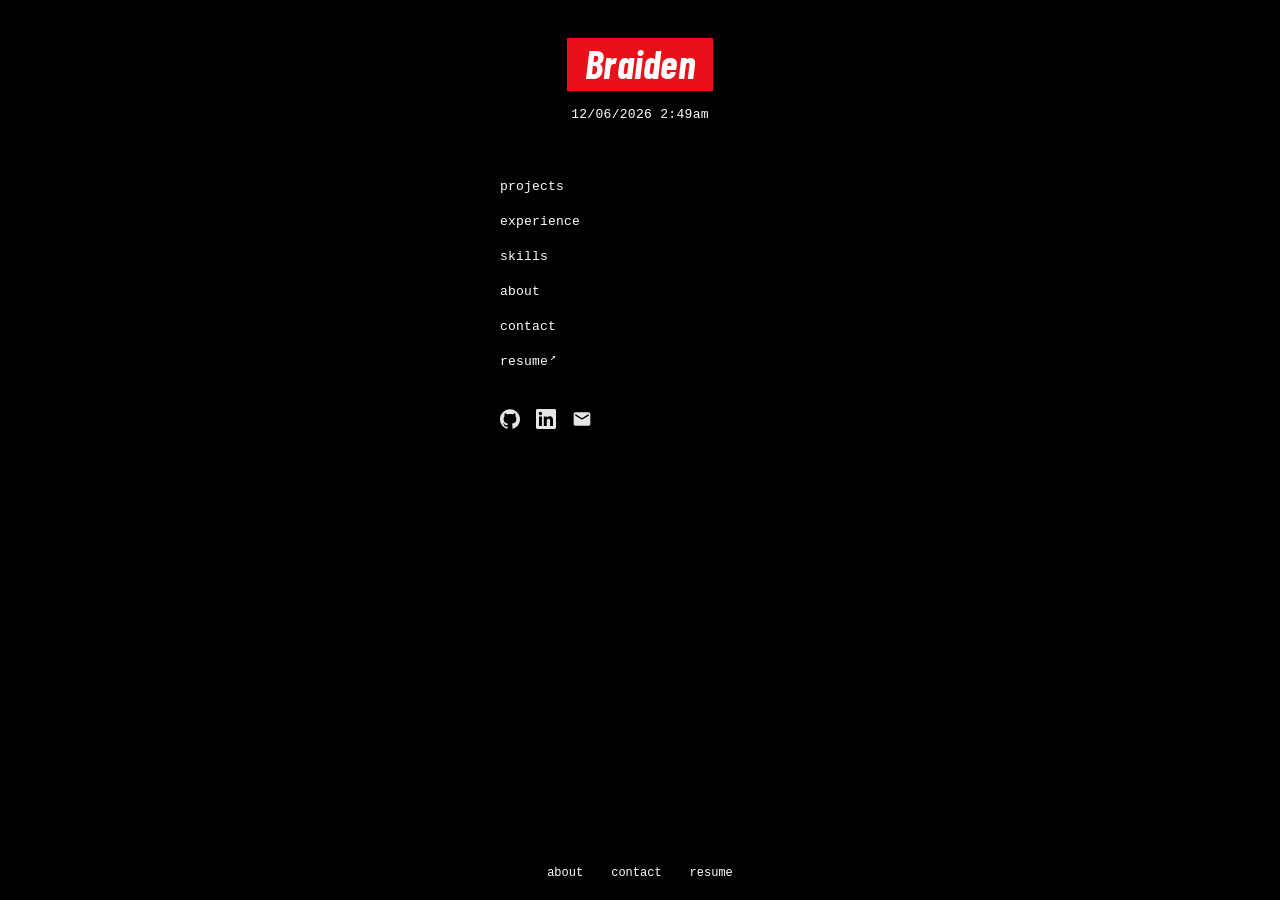
==== index.html @ 254460cc "Initial commit: Braiden Arriola personal website" ====
<!DOCTYPE html>
<html lang="en">
<head>
  <meta charset="UTF-8">
  <meta name="viewport" content="width=device-width, initial-scale=1.0">
  <title>Braiden K. Arriola</title>
  <link rel="stylesheet" href="css/style.css">
</head>
<body class="home-body">

  <div class="home-main">
    <header class="site-header">
      <a href="index.html" class="logo-wrap">
        <div class="logo-box">
          <span>Braiden</span>
        </div>
      </a>
      <div class="site-clock" id="clock"></div>
    </header>

    <nav class="home-nav">
      <a href="projects.html">projects</a>
      <a href="experience.html">experience</a>
      <a href="skills.html">skills</a>
      <a href="about.html">about</a>
      <a href="contact.html">contact</a>
      <a href="brand_assets/Braiden K. Arriola Resume 2026 (13).pdf" target="_blank">
        resume<span class="ext">↗</span>
      </a>
    </nav>

    <div class="social-row">
      <!-- GitHub -->
      <a href="https://github.com/brviden" target="_blank" aria-label="GitHub">
        <svg viewBox="0 0 24 24" xmlns="http://www.w3.org/2000/svg">
          <path d="M12 .297c-6.63 0-12 5.373-12 12 0 5.303 3.438 9.8 8.205 11.385.6.113.82-.258.82-.577 0-.285-.01-1.04-.015-2.04-3.338.724-4.042-1.61-4.042-1.61C4.422 18.07 3.633 17.7 3.633 17.7c-1.087-.744.084-.729.084-.729 1.205.084 1.838 1.236 1.838 1.236 1.07 1.835 2.809 1.305 3.495.998.108-.776.417-1.305.76-1.605-2.665-.3-5.466-1.332-5.466-5.93 0-1.31.465-2.38 1.235-3.22-.135-.303-.54-1.523.105-3.176 0 0 1.005-.322 3.3 1.23.96-.267 1.98-.399 3-.405 1.02.006 2.04.138 3 .405 2.28-1.552 3.285-1.23 3.285-1.23.645 1.653.24 2.873.12 3.176.765.84 1.23 1.91 1.23 3.22 0 4.61-2.805 5.625-5.475 5.92.42.36.81 1.096.81 2.22 0 1.606-.015 2.896-.015 3.286 0 .315.21.69.825.57C20.565 22.092 24 17.592 24 12.297c0-6.627-5.373-12-12-12"/>
        </svg>
      </a>

      <!-- LinkedIn -->
      <a href="https://www.linkedin.com/in/braidena" target="_blank" aria-label="LinkedIn">
        <svg viewBox="0 0 24 24" xmlns="http://www.w3.org/2000/svg">
          <path d="M20.447 20.452h-3.554v-5.569c0-1.328-.027-3.037-1.852-3.037-1.853 0-2.136 1.445-2.136 2.939v5.667H9.351V9h3.414v1.561h.046c.477-.9 1.637-1.85 3.37-1.85 3.601 0 4.267 2.37 4.267 5.455v6.286zM5.337 7.433c-1.144 0-2.063-.926-2.063-2.065 0-1.138.92-2.063 2.063-2.063 1.14 0 2.064.925 2.064 2.063 0 1.139-.925 2.065-2.064 2.065zm1.782 13.019H3.555V9h3.564v11.452zM22.225 0H1.771C.792 0 0 .774 0 1.729v20.542C0 23.227.792 24 1.771 24h20.451C23.2 24 24 23.227 24 22.271V1.729C24 .774 23.2 0 22.222 0h.003z"/>
        </svg>
      </a>

      <!-- Email -->
      <a href="mailto:koaxx316@gmail.com" aria-label="Email">
        <svg viewBox="0 0 24 24" xmlns="http://www.w3.org/2000/svg">
          <path d="M20 4H4c-1.1 0-1.99.9-1.99 2L2 18c0 1.1.9 2 2 2h16c1.1 0 2-.9 2-2V6c0-1.1-.9-2-2-2zm0 4l-8 5-8-5V6l8 5 8-5v2z"/>
        </svg>
      </a>
    </div>
  </div>

  <footer class="home-footer">
    <a href="about.html">about</a>
    <a href="contact.html">contact</a>
    <a href="brand_assets/Braiden K. Arriola Resume 2026 (13).pdf" target="_blank">resume</a>
  </footer>

  <script>
    function updateClock() {
      const now = new Date();
      const mm = String(now.getMonth() + 1).padStart(2, '0');
      const dd = String(now.getDate()).padStart(2, '0');
      const yyyy = now.getFullYear();
      let h = now.getHours();
      const min = String(now.getMinutes()).padStart(2, '0');
      const ampm = h >= 12 ? 'pm' : 'am';
      h = h % 12 || 12;
      document.getElementById('clock').textContent =
        mm + '/' + dd + '/' + yyyy + ' ' + h + ':' + min + ampm;
    }
    updateClock();
    setInterval(updateClock, 1000);
  </script>
</body>
</html>
---- css/style.css ----
@import url('https://fonts.googleapis.com/css2?family=Barlow+Condensed:ital,wght@1,700&display=swap');

* {
  margin: 0;
  padding: 0;
  box-sizing: border-box;
}

:root {
  --red: #e8111a;
  --black: #000;
  --white: #fff;
  --mono: 'Courier New', Courier, monospace;
}

html, body {
  background: var(--black);
  color: var(--white);
  font-family: var(--mono);
  font-size: 14px;
  line-height: 1.5;
  min-height: 100vh;
}

a {
  color: var(--white);
  text-decoration: none;
}

a:hover {
  text-decoration: underline;
}

/* =====================
   LOGO
   ===================== */

.logo-wrap {
  display: inline-block;
  text-decoration: none;
}

.logo-box {
  display: inline-block;
  background: var(--red);
  padding: 5px 18px 8px;
  line-height: 1;
}

.logo-box span {
  font-family: 'Barlow Condensed', sans-serif;
  font-style: italic;
  font-weight: 700;
  color: var(--white);
  font-size: 40px;
  letter-spacing: 0.5px;
  display: block;
}

/* =====================
   HEADER
   ===================== */

.site-header {
  text-align: center;
  padding: 38px 24px 0;
}

.site-clock {
  margin-top: 14px;
  font-size: 13px;
  letter-spacing: 0.3px;
  color: var(--white);
}

/* =====================
   HOME PAGE
   ===================== */

.home-body {
  display: flex;
  flex-direction: column;
  min-height: 100vh;
}

.home-main {
  flex: 1;
  display: flex;
  flex-direction: column;
  align-items: center;
  padding-bottom: 80px;
}

.home-nav {
  padding: 44px 0 28px;
  width: 280px;
}

.home-nav a {
  display: block;
  font-size: 13px;
  line-height: 2.7;
  letter-spacing: 0.2px;
  color: var(--white);
  text-decoration: none;
}

.home-nav a:hover {
  text-decoration: underline;
}

.home-nav a .ext {
  font-size: 10px;
  vertical-align: super;
  margin-left: 2px;
}

/* =====================
   SOCIAL ICONS
   ===================== */

.social-row {
  display: flex;
  gap: 16px;
  width: 280px;
  align-items: center;
  padding: 2px 0;
}

.social-row a {
  display: flex;
  align-items: center;
  justify-content: center;
  text-decoration: none;
  color: var(--white);
  opacity: 0.9;
  transition: opacity 0.15s;
}

.social-row a:hover {
  opacity: 0.5;
  text-decoration: none;
}

.social-row svg {
  width: 20px;
  height: 20px;
  fill: var(--white);
}

/* =====================
   HOME FOOTER
   ===================== */

.home-footer {
  display: flex;
  justify-content: center;
  gap: 28px;
  padding: 18px 24px;
  border-top: none;
}

.home-footer a {
  font-size: 12px;
  color: var(--white);
  text-decoration: none;
}

.home-footer a:hover {
  text-decoration: underline;
}

/* =====================
   INNER PAGE LAYOUT
   ===================== */

.inner-body {
  display: flex;
  flex-direction: column;
  min-height: 100vh;
}

.inner-main {
  flex: 1;
  max-width: 620px;
  margin: 44px auto 100px;
  padding: 0 40px;
  width: 100%;
}

.section-heading {
  font-size: 13px;
  font-weight: bold;
  margin-bottom: 28px;
  letter-spacing: 0.2px;
}

/* =====================
   ABOUT PAGE
   ===================== */

.about-text p {
  font-size: 13px;
  line-height: 2.1;
  color: #d0d0d0;
  margin-bottom: 18px;
}

/* =====================
   PROJECTS PAGE
   ===================== */

.project-entry {
  margin-bottom: 44px;
  border-top: 1px solid #222;
  padding-top: 24px;
}

.project-entry:first-child {
  border-top: none;
  padding-top: 0;
}

.project-title {
  font-size: 13px;
  font-weight: bold;
  margin-bottom: 4px;
}

.project-stack {
  font-size: 11px;
  color: #888;
  margin-bottom: 14px;
  font-style: italic;
}

.project-entry ul {
  list-style: none;
  padding: 0;
}

.project-entry ul li {
  font-size: 12px;
  line-height: 2.1;
  color: #ccc;
  padding-left: 14px;
  position: relative;
}

.project-entry ul li::before {
  content: '—';
  position: absolute;
  left: 0;
  color: #555;
}

/* =====================
   EXPERIENCE PAGE
   ===================== */

.exp-entry {
  margin-bottom: 44px;
  border-top: 1px solid #222;
  padding-top: 24px;
}

.exp-entry:first-child {
  border-top: none;
  padding-top: 0;
}

.exp-header {
  display: flex;
  justify-content: space-between;
  align-items: baseline;
  flex-wrap: wrap;
  gap: 8px;
  margin-bottom: 2px;
}

.exp-company {
  font-size: 13px;
  font-weight: bold;
}

.exp-location {
  font-size: 12px;
  color: #888;
}

.exp-sub {
  display: flex;
  justify-content: space-between;
  align-items: baseline;
  flex-wrap: wrap;
  gap: 8px;
  margin-bottom: 14px;
}

.exp-role {
  font-size: 12px;
  font-style: italic;
  color: #ccc;
}

.exp-date {
  font-size: 11px;
  color: #888;
  font-style: italic;
}

.exp-entry ul {
  list-style: none;
  padding: 0;
}

.exp-entry ul li {
  font-size: 12px;
  line-height: 2.1;
  color: #ccc;
  padding-left: 14px;
  position: relative;
}

.exp-entry ul li::before {
  content: '—';
  position: absolute;
  left: 0;
  color: #555;
}

/* =====================
   SKILLS PAGE
   ===================== */

.skills-section {
  margin-bottom: 36px;
  border-top: 1px solid #222;
  padding-top: 24px;
}

.skills-section:first-child {
  border-top: none;
  padding-top: 0;
}

.skills-label {
  font-size: 12px;
  font-weight: bold;
  margin-bottom: 10px;
  color: #fff;
  text-transform: uppercase;
  letter-spacing: 0.5px;
}

.skills-list {
  display: flex;
  flex-wrap: wrap;
  gap: 10px;
}

.skill-tag {
  font-size: 11px;
  color: #aaa;
  border: 1px solid #333;
  padding: 3px 10px;
  font-family: var(--mono);
}

/* =====================
   CONTACT PAGE
   ===================== */

.contact-row {
  display: flex;
  justify-content: space-between;
  align-items: baseline;
  border-top: 1px solid #222;
  padding: 18px 0;
}

.contact-row:first-child {
  border-top: none;
}

.contact-label {
  font-size: 12px;
  color: #888;
  text-transform: uppercase;
  letter-spacing: 0.5px;
}

.contact-value {
  font-size: 13px;
  color: var(--white);
  text-decoration: none;
}

.contact-value:hover {
  text-decoration: underline;
}

/* =====================
   INNER FOOTER
   ===================== */

.inner-footer {
  display: flex;
  justify-content: space-between;
  padding: 18px 40px;
  max-width: 620px;
  margin: 0 auto;
  width: 100%;
}

.inner-footer a {
  font-size: 13px;
  color: var(--white);
  text-decoration: none;
}

.inner-footer a:hover {
  text-decoration: underline;
}

/* =====================
   RESPONSIVE
   ===================== */

@media (max-width: 600px) {
  .home-nav,
  .social-row {
    width: 240px;
  }

  .inner-main {
    padding: 0 24px;
    margin-top: 36px;
  }

  .exp-header,
  .exp-sub {
    flex-direction: column;
    gap: 2px;
  }

  .inner-footer {
    flex-wrap: wrap;
    gap: 12px;
    padding: 16px 24px;
  }

  .contact-row {
    flex-direction: column;
    gap: 4px;
  }
}
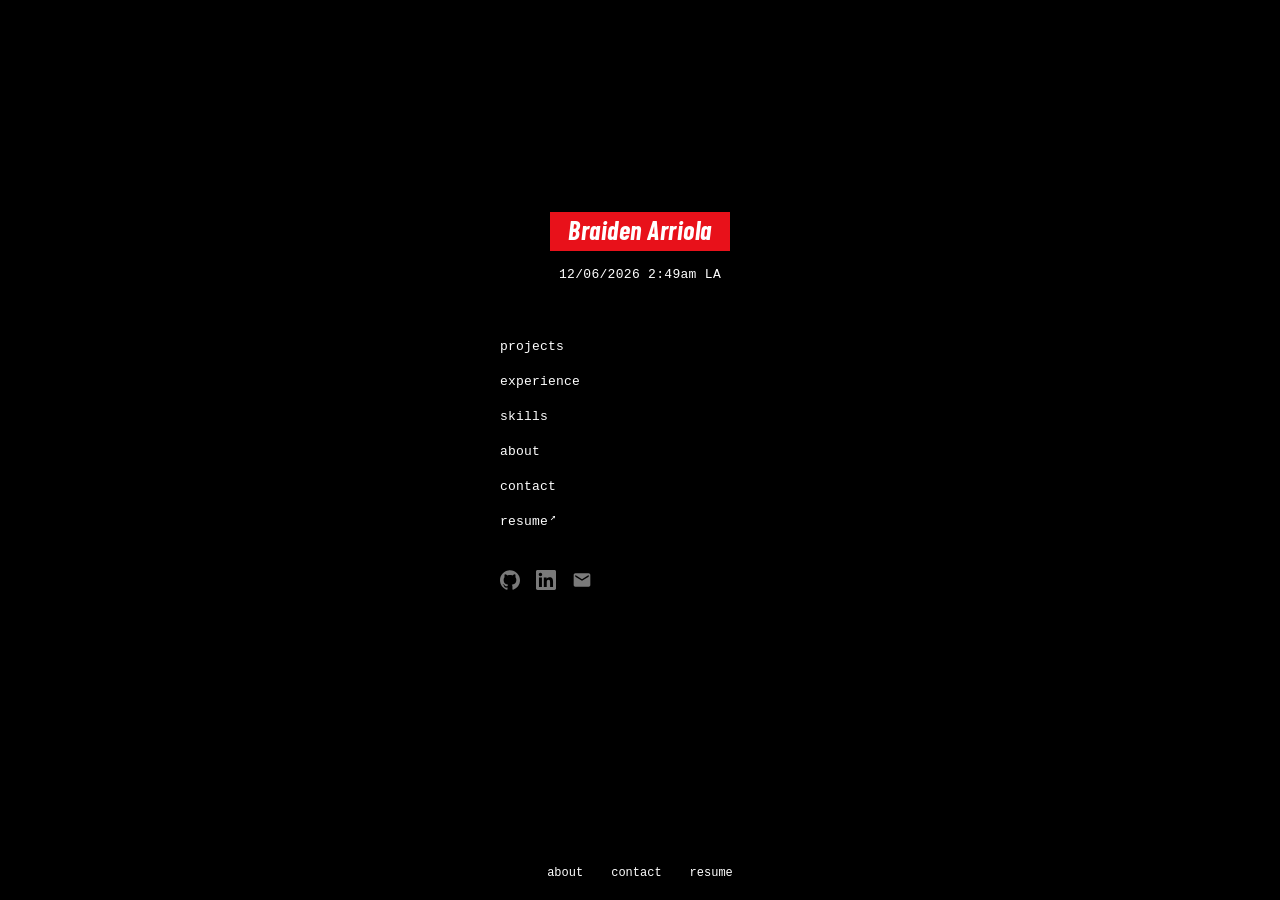
==== commit 05183bf4: "Update logo, clock, social icons, and add Spotify project - Resize logo font and update name to Brai" ====
--- a/index.html
+++ b/index.html
@@ -12,7 +12,7 @@
     <header class="site-header">
       <a href="index.html" class="logo-wrap">
         <div class="logo-box">
-          <span>Braiden</span>
+          <span>Braiden Arriola</span>
         </div>
       </a>
       <div class="site-clock" id="clock"></div>
@@ -70,7 +70,7 @@
       const ampm = h >= 12 ? 'pm' : 'am';
       h = h % 12 || 12;
       document.getElementById('clock').textContent =
-        mm + '/' + dd + '/' + yyyy + ' ' + h + ':' + min + ampm;
+        mm + '/' + dd + '/' + yyyy + ' ' + h + ':' + min + ampm + ' LA';
     }
     updateClock();
     setInterval(updateClock, 1000);
--- a/css/style.css
+++ b/css/style.css
@@ -52,7 +52,7 @@
   font-style: italic;
   font-weight: 700;
   color: var(--white);
-  font-size: 40px;
+  font-size: 26px;
   letter-spacing: 0.5px;
   display: block;
 }
@@ -88,6 +88,7 @@
   display: flex;
   flex-direction: column;
   align-items: center;
+  justify-content: center;
   padding-bottom: 80px;
 }
 
@@ -132,7 +133,7 @@
   align-items: center;
   justify-content: center;
   text-decoration: none;
-  color: var(--white);
+  color: #888;
   opacity: 0.9;
   transition: opacity 0.15s;
 }
@@ -145,7 +146,7 @@
 .social-row svg {
   width: 20px;
   height: 20px;
-  fill: var(--white);
+  fill: #888;
 }
 
 /* =====================
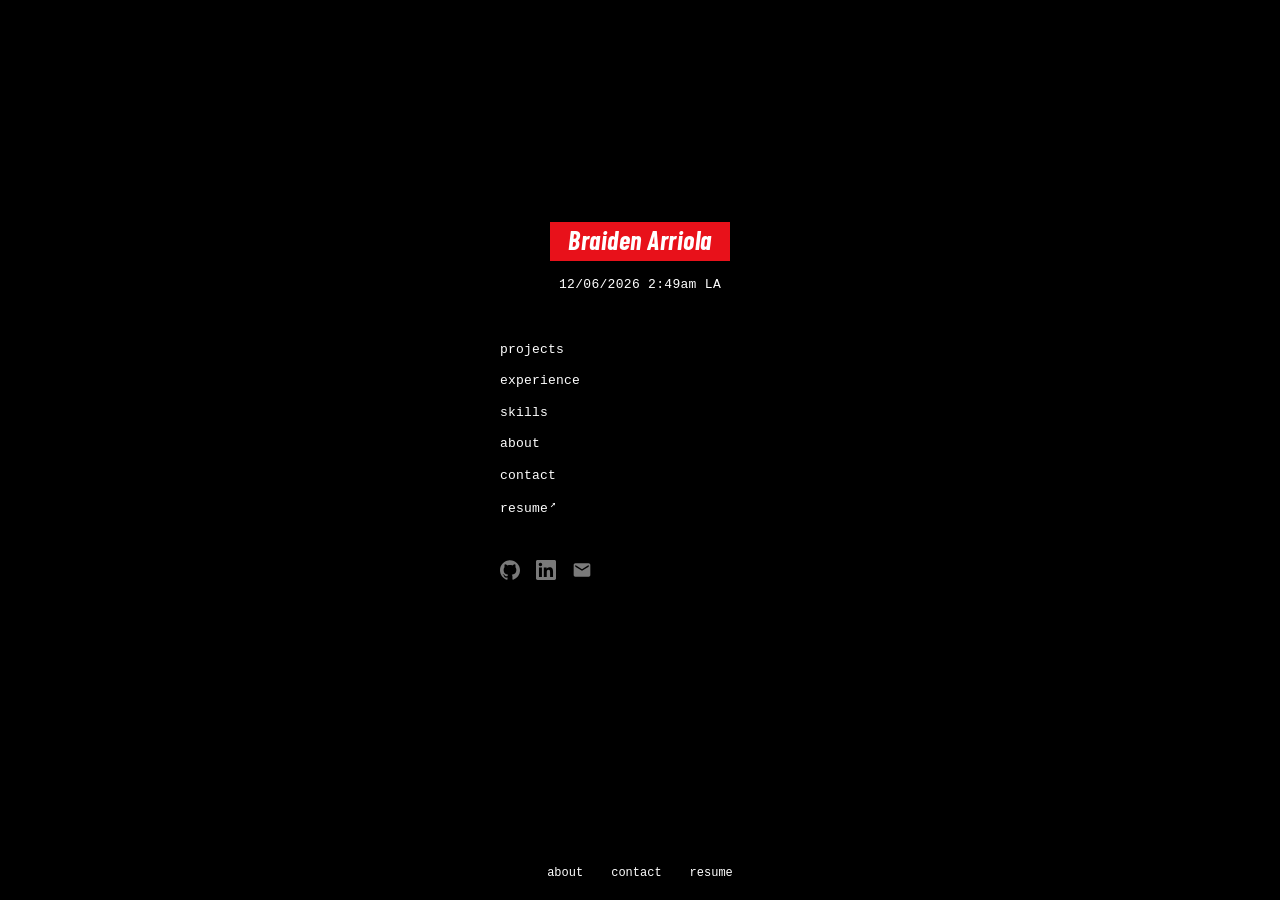
==== commit 9dba6c56: "Tighten red hover box and add smooth fade transitions between pages Co-Authored-By: Claude Sonnet 4." ====
--- a/index.html
+++ b/index.html
@@ -75,5 +75,6 @@
     updateClock();
     setInterval(updateClock, 1000);
   </script>
+  <script src="js/transitions.js"></script>
 </body>
 </html>
--- a/css/style.css
+++ b/css/style.css
@@ -22,6 +22,15 @@
   min-height: 100vh;
 }
 
+body {
+  opacity: 0;
+  transition: opacity 0.3s ease;
+}
+
+body.visible {
+  opacity: 1;
+}
+
 a {
   color: var(--white);
   text-decoration: none;
@@ -95,19 +104,27 @@
 .home-nav {
   padding: 44px 0 28px;
   width: 280px;
+  display: flex;
+  flex-direction: column;
+  align-items: flex-start;
 }
 
 .home-nav a {
-  display: block;
-  font-size: 13px;
-  line-height: 2.7;
+  display: inline-block;
+  width: fit-content;
+  font-size: 13px;
   letter-spacing: 0.2px;
   color: var(--white);
   text-decoration: none;
+  padding: 1px 4px;
+  margin-left: -4px;
+  margin-bottom: 10px;
 }
 
 .home-nav a:hover {
-  text-decoration: underline;
+  background: var(--red);
+  color: var(--white);
+  text-decoration: none;
 }
 
 .home-nav a .ext {
@@ -425,6 +442,73 @@
 }
 
 /* =====================
+   INNER PAGE: WHITE THEME
+   ===================== */
+
+.inner-body {
+  background: var(--white);
+  color: var(--black);
+}
+
+.inner-body .site-clock {
+  color: #333;
+}
+
+.inner-body a:not(.logo-wrap) {
+  color: var(--black);
+}
+
+.inner-body .section-heading {
+  color: var(--black);
+}
+
+.inner-body .about-text p {
+  color: #333;
+}
+
+.inner-body .project-stack,
+.inner-body .exp-location,
+.inner-body .exp-date,
+.inner-body .contact-label {
+  color: #555;
+}
+
+.inner-body .project-entry ul li,
+.inner-body .exp-entry ul li,
+.inner-body .exp-role {
+  color: #333;
+}
+
+.inner-body .project-entry ul li::before,
+.inner-body .exp-entry ul li::before {
+  color: #aaa;
+}
+
+.inner-body .project-entry,
+.inner-body .exp-entry,
+.inner-body .skills-section,
+.inner-body .contact-row {
+  border-color: #e0e0e0;
+}
+
+.inner-body .skills-label {
+  color: var(--black);
+}
+
+.inner-body .skill-tag {
+  color: #444;
+  border-color: #ccc;
+}
+
+.inner-body .inner-footer a {
+  color: var(--black);
+}
+
+.inner-body .contact-value {
+  color: var(--black);
+}
+
+/* =====================
    RESPONSIVE
    ===================== */
 
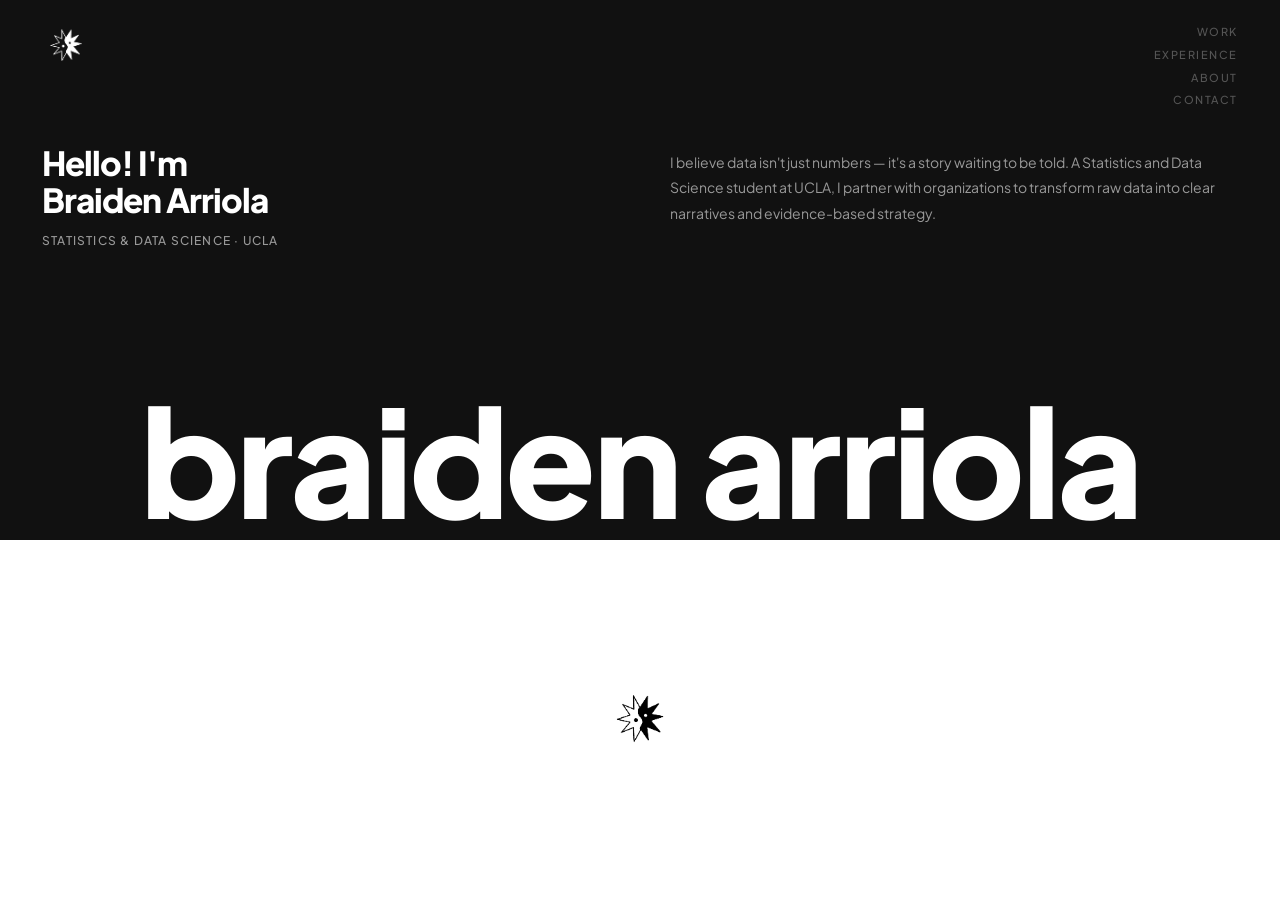
==== commit 84481cf3: "Add wave text, symbol logo, and clean up repo - Replace asterisk nav logo and homepage center star w" ====
--- a/index.html
+++ b/index.html
@@ -6,75 +6,42 @@
   <title>Braiden K. Arriola</title>
   <link rel="stylesheet" href="css/style.css">
 </head>
-<body class="home-body">
+<body class="home-page">
 
-  <div class="home-main">
-    <header class="site-header">
-      <a href="index.html" class="logo-wrap">
-        <div class="logo-box">
-          <span>Braiden Arriola</span>
-        </div>
-      </a>
-      <div class="site-clock" id="clock"></div>
-    </header>
+  <!-- TOP: dark section — nav, greeting, giant name -->
+  <div class="home-top">
 
-    <nav class="home-nav">
-      <a href="projects.html">projects</a>
-      <a href="experience.html">experience</a>
-      <a href="skills.html">skills</a>
-      <a href="about.html">about</a>
-      <a href="contact.html">contact</a>
-      <a href="brand_assets/Braiden K. Arriola Resume 2026 (13).pdf" target="_blank">
-        resume<span class="ext">↗</span>
-      </a>
+    <nav class="site-nav-bar">
+      <div class="nav-logo"><img src="brand_assets/symbol.png" alt="symbol"></div>
+      <div class="nav-links">
+        <a href="projects.html">Work</a>
+        <a href="experience.html">Experience</a>
+        <a href="about.html">About</a>
+        <a href="contact.html">Contact</a>
+      </div>
     </nav>
 
-    <div class="social-row">
-      <!-- GitHub -->
-      <a href="https://github.com/brviden" target="_blank" aria-label="GitHub">
-        <svg viewBox="0 0 24 24" xmlns="http://www.w3.org/2000/svg">
-          <path d="M12 .297c-6.63 0-12 5.373-12 12 0 5.303 3.438 9.8 8.205 11.385.6.113.82-.258.82-.577 0-.285-.01-1.04-.015-2.04-3.338.724-4.042-1.61-4.042-1.61C4.422 18.07 3.633 17.7 3.633 17.7c-1.087-.744.084-.729.084-.729 1.205.084 1.838 1.236 1.838 1.236 1.07 1.835 2.809 1.305 3.495.998.108-.776.417-1.305.76-1.605-2.665-.3-5.466-1.332-5.466-5.93 0-1.31.465-2.38 1.235-3.22-.135-.303-.54-1.523.105-3.176 0 0 1.005-.322 3.3 1.23.96-.267 1.98-.399 3-.405 1.02.006 2.04.138 3 .405 2.28-1.552 3.285-1.23 3.285-1.23.645 1.653.24 2.873.12 3.176.765.84 1.23 1.91 1.23 3.22 0 4.61-2.805 5.625-5.475 5.92.42.36.81 1.096.81 2.22 0 1.606-.015 2.896-.015 3.286 0 .315.21.69.825.57C20.565 22.092 24 17.592 24 12.297c0-6.627-5.373-12-12-12"/>
-        </svg>
-      </a>
+    <div class="home-content">
+      <!-- Left: Sebastian Brooks–style greeting -->
+      <div>
+        <div class="home-greeting">Hello! I'm<br>Braiden Arriola</div>
+        <div class="home-role">Statistics &amp; Data Science · UCLA</div>
+      </div>
+      <!-- Right: tagline -->
+      <p class="home-desc">I believe data isn't just numbers — it's a story waiting to be told. A Statistics and Data Science student at UCLA, I partner with organizations to transform raw data into clear narratives and evidence-based strategy.</p>
+    </div>
 
-      <!-- LinkedIn -->
-      <a href="https://www.linkedin.com/in/braidena" target="_blank" aria-label="LinkedIn">
-        <svg viewBox="0 0 24 24" xmlns="http://www.w3.org/2000/svg">
-          <path d="M20.447 20.452h-3.554v-5.569c0-1.328-.027-3.037-1.852-3.037-1.853 0-2.136 1.445-2.136 2.939v5.667H9.351V9h3.414v1.561h.046c.477-.9 1.637-1.85 3.37-1.85 3.601 0 4.267 2.37 4.267 5.455v6.286zM5.337 7.433c-1.144 0-2.063-.926-2.063-2.065 0-1.138.92-2.063 2.063-2.063 1.14 0 2.064.925 2.064 2.063 0 1.139-.925 2.065-2.064 2.065zm1.782 13.019H3.555V9h3.564v11.452zM22.225 0H1.771C.792 0 0 .774 0 1.729v20.542C0 23.227.792 24 1.771 24h20.451C23.2 24 24 23.227 24 22.271V1.729C24 .774 23.2 0 22.222 0h.003z"/>
-        </svg>
-      </a>
+    <!-- Giant name centered at bottom of dark section -->
+    <div class="home-name">braiden arriola</div>
 
-      <!-- Email -->
-      <a href="mailto:koaxx316@gmail.com" aria-label="Email">
-        <svg viewBox="0 0 24 24" xmlns="http://www.w3.org/2000/svg">
-          <path d="M20 4H4c-1.1 0-1.99.9-1.99 2L2 18c0 1.1.9 2 2 2h16c1.1 0 2-.9 2-2V6c0-1.1-.9-2-2-2zm0 4l-8 5-8-5V6l8 5 8-5v2z"/>
-        </svg>
-      </a>
-    </div>
   </div>
 
-  <footer class="home-footer">
-    <a href="about.html">about</a>
-    <a href="contact.html">contact</a>
-    <a href="brand_assets/Braiden K. Arriola Resume 2026 (13).pdf" target="_blank">resume</a>
-  </footer>
+  <!-- BOTTOM: small white strip with lotus -->
+  <div class="home-bottom">
+    <div class="home-center-star"><img src="brand_assets/symbol.png" alt="symbol"></div>
+  </div>
 
-  <script>
-    function updateClock() {
-      const now = new Date();
-      const mm = String(now.getMonth() + 1).padStart(2, '0');
-      const dd = String(now.getDate()).padStart(2, '0');
-      const yyyy = now.getFullYear();
-      let h = now.getHours();
-      const min = String(now.getMinutes()).padStart(2, '0');
-      const ampm = h >= 12 ? 'pm' : 'am';
-      h = h % 12 || 12;
-      document.getElementById('clock').textContent =
-        mm + '/' + dd + '/' + yyyy + ' ' + h + ':' + min + ampm + ' LA';
-    }
-    updateClock();
-    setInterval(updateClock, 1000);
-  </script>
   <script src="js/transitions.js"></script>
+  <script src="js/wave-text.js"></script>
 </body>
 </html>
--- a/css/style.css
+++ b/css/style.css
@@ -1,542 +1,509 @@
-@import url('https://fonts.googleapis.com/css2?family=Barlow+Condensed:ital,wght@1,700&display=swap');
-
-* {
-  margin: 0;
-  padding: 0;
-  box-sizing: border-box;
-}
+@import url('https://fonts.googleapis.com/css2?family=Plus+Jakarta+Sans:ital,wght@0,300;0,400;0,500;0,600;0,700;0,800;1,400&display=swap');
+
+/* ============================================
+   RESET
+   ============================================ */
+*, *::before, *::after { margin: 0; padding: 0; box-sizing: border-box; }
 
 :root {
-  --red: #e8111a;
-  --black: #000;
-  --white: #fff;
-  --mono: 'Courier New', Courier, monospace;
+  --bg:  #111111;
+  --fg:  #ffffff;
+  --mid: #999999;
+  --dim: #555555;
+  --rule: #2a2a2a;
 }
 
 html, body {
-  background: var(--black);
-  color: var(--white);
-  font-family: var(--mono);
+  min-height: 100%;
+  background: var(--bg);
+  color: var(--fg);
+  -webkit-font-smoothing: antialiased;
+}
+
+body {
+  font-family: 'Plus Jakarta Sans', system-ui, -apple-system, sans-serif;
   font-size: 14px;
-  line-height: 1.5;
-  min-height: 100vh;
-}
-
-body {
+  line-height: 1.6;
   opacity: 0;
-  transition: opacity 0.3s ease;
-}
-
-body.visible {
-  opacity: 1;
-}
-
-a {
-  color: var(--white);
-  text-decoration: none;
-}
-
-a:hover {
-  text-decoration: underline;
-}
-
-/* =====================
-   LOGO
-   ===================== */
-
-.logo-wrap {
+  transition: opacity 0.12s ease;
+}
+body.visible { opacity: 1; }
+
+a { color: inherit; text-decoration: none; }
+
+/* ============================================
+   SHARED NAV BAR
+   ============================================ */
+.site-nav-bar {
+  display: flex;
+  justify-content: space-between;
+  align-items: flex-start;
+  padding: 22px 42px;
+  position: relative;
+  z-index: 10;
+}
+
+.nav-logo {
+  line-height: 1;
+  cursor: pointer;
+}
+.nav-logo a { color: inherit; display: flex; }
+.nav-logo img {
+  width: 48px;
+  height: 48px;
+  filter: invert(1);
+  mix-blend-mode: screen;
+  display: block;
+}
+
+/* Vertical stacked nav on the right — matches reference */
+.nav-links {
+  display: flex;
+  flex-direction: column;
+  align-items: flex-end;
+  gap: 3px;
+}
+
+.nav-links a {
+  font-size: 11px;
+  font-weight: 500;
+  letter-spacing: 0.14em;
+  text-transform: uppercase;
+  color: var(--dim);
+  transition: color 0.2s;
+  line-height: 1.8;
+}
+
+.nav-links a:hover,
+.nav-links a.active {
+  color: var(--fg);
+}
+
+/* ============================================
+   HOME PAGE
+   ============================================ */
+.home-page {
+  display: flex;
+  flex-direction: column;
+  height: 100vh;
+  overflow: hidden;
+}
+
+/* Top section: dark — exactly 60vh so name center lands near 50vh */
+.home-top {
+  flex: 0 0 60vh;
+  display: flex;
+  flex-direction: column;
+  overflow: hidden;
+}
+
+.home-content {
+  display: grid;
+  grid-template-columns: 1fr 1fr;
+  gap: 60px;
+  padding: 12px 42px 0;
+  flex: 1;
+  align-content: start;
+}
+
+/* Left col — Sebastian Brooks greeting style */
+.home-greeting {
+  font-size: clamp(26px, 2.6vw, 38px);
+  font-weight: 800;
+  line-height: 1.1;
+  letter-spacing: -0.03em;
+  color: var(--fg);
+  margin-bottom: 14px;
+}
+
+.home-role {
+  font-size: 12px;
+  font-weight: 500;
+  letter-spacing: 0.1em;
+  text-transform: uppercase;
+  color: var(--mid);
+  margin-bottom: 20px;
+}
+
+.home-actions {
+  display: flex;
+  gap: 20px;
+}
+
+.home-actions a {
+  font-size: 12px;
+  font-weight: 600;
+  color: var(--fg);
+  border-bottom: 1px solid var(--dim);
+  padding-bottom: 2px;
+  transition: border-color 0.2s;
+}
+
+.home-actions a:hover { border-color: var(--fg); }
+
+/* Right col — tagline paragraph */
+.home-desc {
+  font-size: 14px;
+  font-weight: 400;
+  line-height: 1.8;
+  color: var(--mid);
+  padding-top: 6px;
+}
+
+/* Giant name — centered, bottom of dark section */
+.home-name {
+  color: var(--fg);
+  font-weight: 800;
+  letter-spacing: -0.025em;
+  line-height: 0.88;
+  white-space: nowrap;
+  text-align: center;
+  width: 100%;
+  padding: 0 42px 16px;
+  margin-top: auto;
+}
+
+.wave-char {
   display: inline-block;
-  text-decoration: none;
-}
-
-.logo-box {
-  display: inline-block;
-  background: var(--red);
-  padding: 5px 18px 8px;
-  line-height: 1;
-}
-
-.logo-box span {
-  font-family: 'Barlow Condensed', sans-serif;
-  font-style: italic;
-  font-weight: 700;
-  color: var(--white);
-  font-size: 26px;
-  letter-spacing: 0.5px;
-  display: block;
-}
-
-/* =====================
-   HEADER
-   ===================== */
-
-.site-header {
-  text-align: center;
-  padding: 38px 24px 0;
-}
-
-.site-clock {
-  margin-top: 14px;
-  font-size: 13px;
-  letter-spacing: 0.3px;
-  color: var(--white);
-}
-
-/* =====================
-   HOME PAGE
-   ===================== */
-
-.home-body {
-  display: flex;
-  flex-direction: column;
-  min-height: 100vh;
-}
-
-.home-main {
+  transition: transform 0.25s cubic-bezier(0.34, 1.56, 0.64, 1);
+}
+
+.wave-char.wave-active {
+  transform: translateY(-0.12em) scale(1.15);
+}
+
+/* Bottom strip: white — takes remaining 40vh */
+.home-bottom {
   flex: 1;
-  display: flex;
-  flex-direction: column;
+  background: #ffffff;
+  display: flex;
   align-items: center;
   justify-content: center;
-  padding-bottom: 80px;
-}
-
-.home-nav {
-  padding: 44px 0 28px;
-  width: 280px;
-  display: flex;
-  flex-direction: column;
-  align-items: flex-start;
-}
-
-.home-nav a {
-  display: inline-block;
-  width: fit-content;
-  font-size: 13px;
-  letter-spacing: 0.2px;
-  color: var(--white);
-  text-decoration: none;
-  padding: 1px 4px;
-  margin-left: -4px;
-  margin-bottom: 10px;
-}
-
-.home-nav a:hover {
-  background: var(--red);
-  color: var(--white);
-  text-decoration: none;
-}
-
-.home-nav a .ext {
-  font-size: 10px;
-  vertical-align: super;
-  margin-left: 2px;
-}
-
-/* =====================
-   SOCIAL ICONS
-   ===================== */
-
-.social-row {
-  display: flex;
-  gap: 16px;
-  width: 280px;
-  align-items: center;
-  padding: 2px 0;
-}
-
-.social-row a {
-  display: flex;
-  align-items: center;
-  justify-content: center;
-  text-decoration: none;
-  color: #888;
-  opacity: 0.9;
-  transition: opacity 0.15s;
-}
-
-.social-row a:hover {
-  opacity: 0.5;
-  text-decoration: none;
-}
-
-.social-row svg {
-  width: 20px;
-  height: 20px;
-  fill: #888;
-}
-
-/* =====================
-   HOME FOOTER
-   ===================== */
-
-.home-footer {
-  display: flex;
-  justify-content: center;
-  gap: 28px;
-  padding: 18px 24px;
-  border-top: none;
-}
-
-.home-footer a {
-  font-size: 12px;
-  color: var(--white);
-  text-decoration: none;
-}
-
-.home-footer a:hover {
-  text-decoration: underline;
-}
-
-/* =====================
-   INNER PAGE LAYOUT
-   ===================== */
-
-.inner-body {
-  display: flex;
-  flex-direction: column;
+}
+
+.home-center-star {
+  line-height: 1;
+}
+.home-center-star img {
+  width: 72px;
+  height: 72px;
+  display: block;
+}
+
+/* ============================================
+   INNER PAGE SHELL
+   ============================================ */
+.inner-page {
   min-height: 100vh;
+  display: flex;
+  flex-direction: column;
 }
 
 .inner-main {
   flex: 1;
-  max-width: 620px;
-  margin: 44px auto 100px;
-  padding: 0 40px;
-  width: 100%;
-}
-
-.section-heading {
-  font-size: 13px;
-  font-weight: bold;
-  margin-bottom: 28px;
-  letter-spacing: 0.2px;
-}
-
-/* =====================
-   ABOUT PAGE
-   ===================== */
-
-.about-text p {
-  font-size: 13px;
-  line-height: 2.1;
-  color: #d0d0d0;
-  margin-bottom: 18px;
-}
-
-/* =====================
-   PROJECTS PAGE
-   ===================== */
-
-.project-entry {
-  margin-bottom: 44px;
-  border-top: 1px solid #222;
-  padding-top: 24px;
-}
-
-.project-entry:first-child {
-  border-top: none;
-  padding-top: 0;
-}
-
-.project-title {
-  font-size: 13px;
-  font-weight: bold;
-  margin-bottom: 4px;
-}
-
-.project-stack {
+  padding: 32px 42px 64px;
+}
+
+/* Page heading */
+.page-head {
+  margin-bottom: 40px;
+}
+
+.page-head h1 {
+  font-size: clamp(36px, 4vw, 54px);
+  font-weight: 800;
+  letter-spacing: -0.03em;
+  line-height: 1;
+  display: inline-flex;
+  align-items: baseline;
+  gap: 10px;
+}
+
+.page-head-sup {
+  font-size: 13px;
+  font-weight: 400;
+  color: var(--mid);
+  letter-spacing: 0.04em;
+}
+
+/* Site footer */
+.site-footer {
+  padding: 18px 42px;
+  border-top: 1px solid var(--rule);
+  display: flex;
+  gap: 24px;
+}
+
+.site-footer a {
   font-size: 11px;
-  color: #888;
-  margin-bottom: 14px;
-  font-style: italic;
-}
-
-.project-entry ul {
+  font-weight: 500;
+  letter-spacing: 0.1em;
+  text-transform: uppercase;
+  color: var(--dim);
+  transition: color 0.2s;
+}
+
+.site-footer a:hover { color: var(--fg); }
+
+/* ============================================
+   PROJECTS / WORK PAGE
+   ============================================ */
+.work-list {
+  border-top: 1px solid var(--fg);
+}
+
+.work-row {
+  display: grid;
+  grid-template-columns: 54px 1fr;
+  gap: 28px;
+  padding: 30px 0;
+  border-bottom: 1px solid var(--rule);
+}
+
+.work-num {
+  font-size: 13px;
+  font-weight: 500;
+  color: var(--dim);
+  padding-top: 2px;
+}
+
+.work-body {}
+
+.work-name {
+  font-size: 16px;
+  font-weight: 700;
+  letter-spacing: -0.02em;
+  margin-bottom: 5px;
+  display: flex;
+  align-items: center;
+  gap: 6px;
+}
+
+.work-name a { display: flex; align-items: center; gap: 6px; }
+.work-name .ext { font-size: 12px; color: var(--mid); font-weight: 400; }
+
+.work-tags {
+  font-size: 11px;
+  font-weight: 500;
+  color: var(--mid);
+  letter-spacing: 0.06em;
+  text-transform: uppercase;
+  margin-bottom: 12px;
+}
+
+.work-bullets {
   list-style: none;
-  padding: 0;
-}
-
-.project-entry ul li {
-  font-size: 12px;
-  line-height: 2.1;
-  color: #ccc;
-  padding-left: 14px;
+  display: flex;
+  flex-direction: column;
+  gap: 5px;
+}
+
+.work-bullets li {
+  font-size: 13px;
+  color: var(--mid);
+  line-height: 1.55;
+  padding-left: 16px;
   position: relative;
 }
 
-.project-entry ul li::before {
+.work-bullets li::before {
   content: '—';
   position: absolute;
   left: 0;
-  color: #555;
-}
-
-/* =====================
+  color: var(--dim);
+}
+
+/* ============================================
    EXPERIENCE PAGE
-   ===================== */
-
-.exp-entry {
-  margin-bottom: 44px;
-  border-top: 1px solid #222;
-  padding-top: 24px;
-}
-
-.exp-entry:first-child {
-  border-top: none;
-  padding-top: 0;
-}
-
-.exp-header {
-  display: flex;
-  justify-content: space-between;
-  align-items: baseline;
-  flex-wrap: wrap;
-  gap: 8px;
+   ============================================ */
+.exp-list {
+  border-top: 1px solid var(--fg);
+}
+
+.exp-row {
+  display: grid;
+  grid-template-columns: 200px 1fr;
+  gap: 48px;
+  padding: 32px 0;
+  border-bottom: 1px solid var(--rule);
+}
+
+.exp-left {}
+
+.exp-company {
+  display: block;
+  font-size: 13px;
+  font-weight: 700;
+  letter-spacing: -0.01em;
+  margin-bottom: 5px;
+}
+
+.exp-dates {
+  display: block;
+  font-size: 12px;
+  color: var(--mid);
   margin-bottom: 2px;
 }
 
-.exp-company {
-  font-size: 13px;
-  font-weight: bold;
-}
-
 .exp-location {
+  display: block;
   font-size: 12px;
-  color: #888;
-}
-
-.exp-sub {
-  display: flex;
-  justify-content: space-between;
-  align-items: baseline;
-  flex-wrap: wrap;
-  gap: 8px;
+  color: var(--dim);
+}
+
+.exp-right {}
+
+.exp-role {
+  display: block;
+  font-size: 15px;
+  font-weight: 600;
+  letter-spacing: -0.01em;
   margin-bottom: 14px;
 }
 
-.exp-role {
-  font-size: 12px;
-  font-style: italic;
-  color: #ccc;
-}
-
-.exp-date {
-  font-size: 11px;
-  color: #888;
-  font-style: italic;
-}
-
-.exp-entry ul {
+.exp-bullets {
   list-style: none;
-  padding: 0;
-}
-
-.exp-entry ul li {
-  font-size: 12px;
-  line-height: 2.1;
-  color: #ccc;
-  padding-left: 14px;
+  display: flex;
+  flex-direction: column;
+  gap: 5px;
+}
+
+.exp-bullets li {
+  font-size: 13px;
+  color: var(--mid);
+  line-height: 1.55;
+  padding-left: 16px;
   position: relative;
 }
 
-.exp-entry ul li::before {
+.exp-bullets li::before {
   content: '—';
   position: absolute;
   left: 0;
-  color: #555;
-}
-
-/* =====================
-   SKILLS PAGE
-   ===================== */
-
-.skills-section {
-  margin-bottom: 36px;
-  border-top: 1px solid #222;
-  padding-top: 24px;
-}
-
-.skills-section:first-child {
-  border-top: none;
-  padding-top: 0;
-}
-
-.skills-label {
+  color: var(--dim);
+}
+
+/* ============================================
+   ABOUT PAGE
+   ============================================ */
+.about-grid {
+  display: grid;
+  grid-template-columns: 1fr 1.6fr 1fr;
+  gap: 64px;
+  border-top: 1px solid var(--fg);
+  padding-top: 40px;
+}
+
+.about-col-label {
+  font-size: 11px;
+  font-weight: 600;
+  letter-spacing: 0.14em;
+  text-transform: uppercase;
+  color: var(--mid);
+  margin-bottom: 20px;
+}
+
+.about-col p {
+  font-size: 13px;
+  line-height: 1.75;
+  color: var(--fg);
+  margin-bottom: 12px;
+}
+
+.about-col p:last-child { margin-bottom: 0; }
+
+.connect-links {
+  display: flex;
+  flex-direction: column;
+  gap: 4px;
+  margin-top: 4px;
+}
+
+.connect-item {
+  display: flex;
+  align-items: center;
+  gap: 8px;
+  padding: 8px 0;
+  border-bottom: 1px solid var(--rule);
+}
+
+.connect-item:first-child { border-top: 1px solid var(--rule); }
+
+.connect-lbl {
+  font-size: 11px;
+  font-weight: 500;
+  letter-spacing: 0.08em;
+  text-transform: uppercase;
+  color: var(--dim);
+  min-width: 60px;
+}
+
+.connect-val {
+  font-size: 13px;
+  color: var(--fg);
+  transition: color 0.2s;
+}
+
+.connect-val:hover { color: var(--mid); }
+
+/* ============================================
+   CONTACT PAGE
+   ============================================ */
+.contact-list {
+  border-top: 1px solid var(--fg);
+}
+
+.contact-row {
+  display: grid;
+  grid-template-columns: 120px 1fr;
+  gap: 24px;
+  padding: 18px 0;
+  border-bottom: 1px solid var(--rule);
+  align-items: baseline;
+}
+
+.contact-label {
+  font-size: 11px;
+  font-weight: 500;
+  letter-spacing: 0.12em;
+  text-transform: uppercase;
+  color: var(--mid);
+}
+
+.contact-value {
+  font-size: 14px;
+  color: var(--fg);
+  transition: color 0.2s;
+}
+
+.contact-value:hover { color: var(--mid); }
+
+.contact-value .ext {
   font-size: 12px;
-  font-weight: bold;
-  margin-bottom: 10px;
-  color: #fff;
-  text-transform: uppercase;
-  letter-spacing: 0.5px;
-}
-
-.skills-list {
-  display: flex;
-  flex-wrap: wrap;
-  gap: 10px;
-}
-
-.skill-tag {
-  font-size: 11px;
-  color: #aaa;
-  border: 1px solid #333;
-  padding: 3px 10px;
-  font-family: var(--mono);
-}
-
-/* =====================
-   CONTACT PAGE
-   ===================== */
-
-.contact-row {
-  display: flex;
-  justify-content: space-between;
-  align-items: baseline;
-  border-top: 1px solid #222;
-  padding: 18px 0;
-}
-
-.contact-row:first-child {
-  border-top: none;
-}
-
-.contact-label {
-  font-size: 12px;
-  color: #888;
-  text-transform: uppercase;
-  letter-spacing: 0.5px;
-}
-
-.contact-value {
-  font-size: 13px;
-  color: var(--white);
-  text-decoration: none;
-}
-
-.contact-value:hover {
-  text-decoration: underline;
-}
-
-/* =====================
-   INNER FOOTER
-   ===================== */
-
-.inner-footer {
-  display: flex;
-  justify-content: space-between;
-  padding: 18px 40px;
-  max-width: 620px;
-  margin: 0 auto;
-  width: 100%;
-}
-
-.inner-footer a {
-  font-size: 13px;
-  color: var(--white);
-  text-decoration: none;
-}
-
-.inner-footer a:hover {
-  text-decoration: underline;
-}
-
-/* =====================
-   INNER PAGE: WHITE THEME
-   ===================== */
-
-.inner-body {
-  background: var(--white);
-  color: var(--black);
-}
-
-.inner-body .site-clock {
-  color: #333;
-}
-
-.inner-body a:not(.logo-wrap) {
-  color: var(--black);
-}
-
-.inner-body .section-heading {
-  color: var(--black);
-}
-
-.inner-body .about-text p {
-  color: #333;
-}
-
-.inner-body .project-stack,
-.inner-body .exp-location,
-.inner-body .exp-date,
-.inner-body .contact-label {
-  color: #555;
-}
-
-.inner-body .project-entry ul li,
-.inner-body .exp-entry ul li,
-.inner-body .exp-role {
-  color: #333;
-}
-
-.inner-body .project-entry ul li::before,
-.inner-body .exp-entry ul li::before {
-  color: #aaa;
-}
-
-.inner-body .project-entry,
-.inner-body .exp-entry,
-.inner-body .skills-section,
-.inner-body .contact-row {
-  border-color: #e0e0e0;
-}
-
-.inner-body .skills-label {
-  color: var(--black);
-}
-
-.inner-body .skill-tag {
-  color: #444;
-  border-color: #ccc;
-}
-
-.inner-body .inner-footer a {
-  color: var(--black);
-}
-
-.inner-body .contact-value {
-  color: var(--black);
-}
-
-/* =====================
+  color: var(--mid);
+}
+
+/* ============================================
    RESPONSIVE
-   ===================== */
-
-@media (max-width: 600px) {
-  .home-nav,
-  .social-row {
-    width: 240px;
+   ============================================ */
+@media (max-width: 768px) {
+  .site-nav-bar { padding: 18px 24px; }
+  .nav-links { gap: 16px; }
+
+  .home-content {
+    grid-template-columns: 1fr;
+    gap: 24px;
+    padding: 24px 24px 36px;
   }
 
-  .inner-main {
-    padding: 0 24px;
-    margin-top: 36px;
-  }
-
-  .exp-header,
-  .exp-sub {
-    flex-direction: column;
-    gap: 2px;
-  }
-
-  .inner-footer {
-    flex-wrap: wrap;
-    gap: 12px;
-    padding: 16px 24px;
-  }
-
-  .contact-row {
-    flex-direction: column;
-    gap: 4px;
-  }
-}
+  .home-name { padding: 0 24px 16px; }
+
+
+  .inner-main { padding: 24px 24px 48px; }
+  .site-footer { padding: 16px 24px; }
+
+  .exp-row { grid-template-columns: 1fr; gap: 12px; }
+  .about-grid { grid-template-columns: 1fr; gap: 40px; }
+
+  .work-row { grid-template-columns: 40px 1fr; gap: 16px; }
+}
